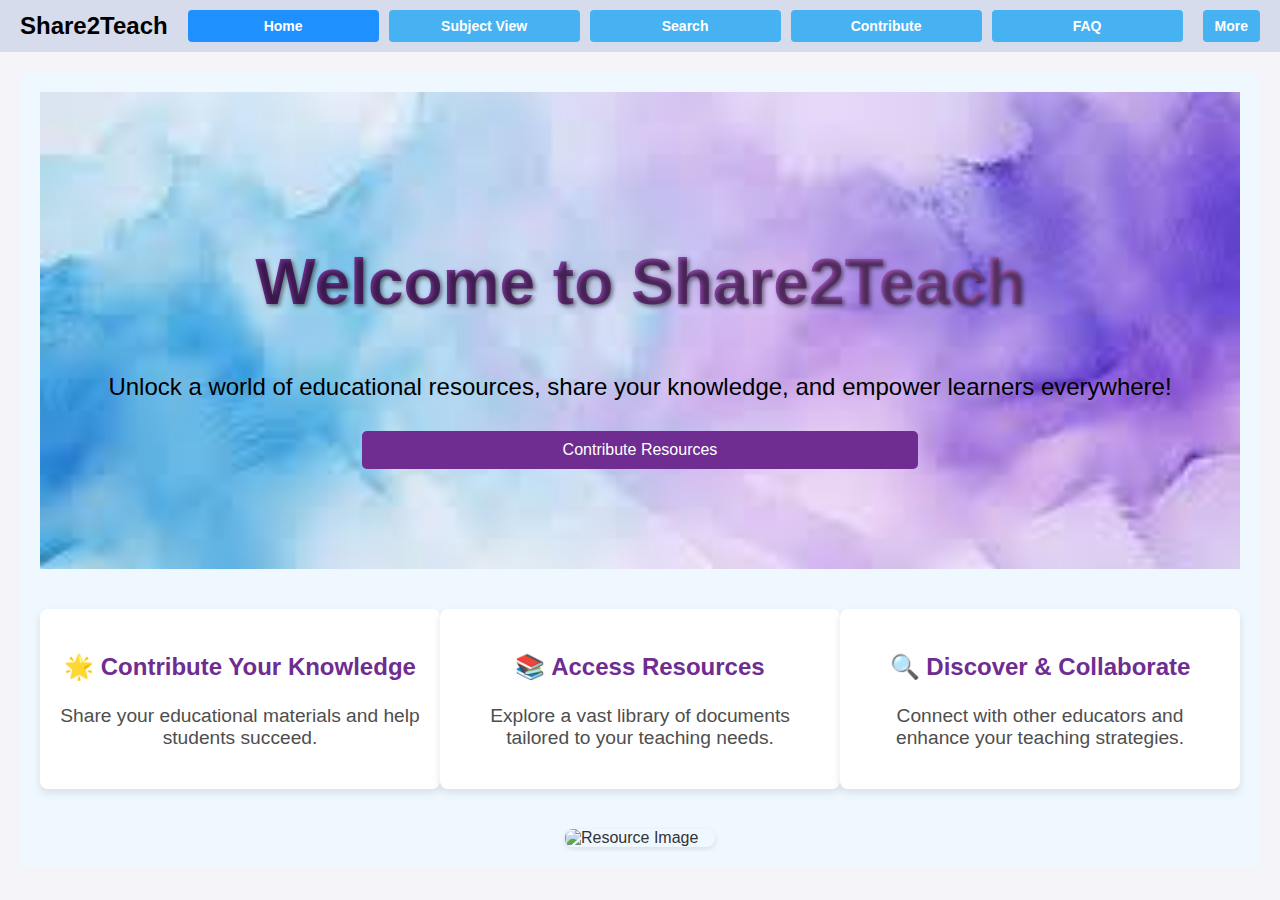
==== Share2Teach/wwwroot/index.html @ e39e8e83 "home page fixed again and testing for subject view" ====
<!DOCTYPE html>
<html lang="en">
<head>
    <meta charset="UTF-8">
    <meta name="viewport" content="width=device-width, initial-scale=1.0">
    <title>Share2Teach - Landing Page</title>
    <link rel="stylesheet" href="style.css">
    <script async src="https://www.googletagmanager.com/gtag/js?id=G-7BM1508TJZ"></script>
    <script>
        window.dataLayer = window.dataLayer || [];
        function gtag() { dataLayer.push(arguments); }
        gtag('js', new Date());
        gtag('config', 'G-7BM1508TJZ');
    </script>
</head>
<body>
    <header class="header">
        <div class="logo">
            <span class="left">Share2Teach</span>
        </div>
        <nav class="tabs">
            <button class="tab-button active" onclick="openTab(event, 'home')">Home</button>
            <button class="tab-button" onclick="openTab(event, 'subjectView')">Subject View</button>
            <button class="tab-button" onclick="openTab(event, 'search')">Search</button>
            <button class="tab-button" onclick="openTab(event, 'contribute')">Contribute</button>
            <button class="tab-button" onclick="openTab(event, 'faq')">FAQ</button>
    
            <!-- Slide out tab for More button -->
            <div class="more-tab">
                <button class="tab-button">More</button>
                <div class="slide-out-content">
                    <a href="#otherOER">Other useful OER's</a>
                    <a href="#selfDirectedLearning">Self-Directed Learning</a>
                    <a href="#login" onclick="openTab(event, 'login')">Login</a>
                    <a id="logout-btn" href="#" style="display: none;" onclick="performLogout()">Logout</a>
                    <a href="#aboutUs" onclick="openTab(event, 'aboutUs')">About Us</a>
            
                    <!-- Profile Icon under More tab -->
                    <div id="user-profile" style="display: none;">
                        <div id="profile-icon" class="profile-icon">
                            <span id="profile-name"></span>
                        </div>
                    </div>
                </div>
        </nav>

        <div id="user-profile" style="display: none;">
            <div id="profile-icon" class="profile-icon">
                <span id="profile-name"></span>
            </div>
        </div>
    </header>
    
    <div class="container">
        <!-- Home Tab -->
        <div id="home" class="tab-content active">
            <div class="hero-section">
                <h1>Welcome to Share2Teach</h1>
                <p>Unlock a world of educational resources, share your knowledge, and empower learners everywhere!</p>
                <button class="cta-button" onclick="openTab(event, 'contribute')">Contribute Resources</button>
            </div>
            <div class="features">
                <div class="feature-item">
                    <h3>🌟 Contribute Your Knowledge</h3>
                    <p>Share your educational materials and help students succeed.</p>
                </div>
                <div class="feature-item">
                    <h3>📚 Access Resources</h3>
                    <p>Explore a vast library of documents tailored to your teaching needs.</p>
                </div>
                <div class="feature-item">
                    <h3>🔍 Discover & Collaborate</h3>
                    <p>Connect with other educators and enhance your teaching strategies.</p>
                </div>
            </div>
            <div class="image-gallery">
                <img src="https://services.nwu.ac.za/sites/services.nwu.ac.za/files/files/designs-branding/NWU-Acronym-logo-acronym-RGB.png" alt="Resource Image" />
            </div>
        </div>

        <!-- Subject View Tab -->
        <div id="subjectView" class="tab-content">
            <h2>Subject View</h2>
            <p>Explore documents within specific subjects.</p>
            <div class="subjects">
                <div class="subject-block">Mathematics</div>
                <div class="subject-block">Science</div>
                <div class="subject-block">History</div>
                <div class="subject-block">Literature</div>
                <div class="subject-block">Geography</div>
                <div class="subject-block">Computer Science</div>
                <div class="subject-block">Art</div>
                <div class="subject-block">Physical Education</div>
                <div class="subject-block">Music</div>
            </div>
        </div>

        <!-- This div will display the fetched document -->
<div id="documentDisplay"></div>


        <!-- Search Tab -->
        <div id="search" class="tab-content">
            <h2>Search</h2>
            <p>Search for documents based on Title, Subject, Grade, or Tags.</p>
            <div id="search-container">
                <input type="text" id="search-input" placeholder="Search documents..." />
                <button id="search-button" onclick="performSearch()">Search</button>
            </div>
            <div id="results-container" class="results-container" style="margin-top: 20px;"></div>

            <div id="preview-modal" class="modal" style="display:none;">
                <div class="modal-content">
                    <span class="close" onclick="closePreviewModal()">&times;</span>
                    <iframe id="preview-iframe" style="width:100%; height:400px;"></iframe>
                </div>
            </div>
            
            <!-- Report Modal -->
            <div id="report-modal" class="modal">
                <div class="modal-content">
                    <span class="close" onclick="closeReportModal()">&times;</span>
                    <h2>Report Document</h2>
                    <input type="hidden" id="report-doc-id" value="" />
                    <label for="report-reason">Reason for Reporting:</label>
                    <select id="report-reason">
                        <option value="Inappropriate Content">Inappropriate Content</option>
                        <option value="Spam">Spam</option>
                        <option value="Copyright Violation">Copyright Violation</option>
                        <option value="Other">Other</option>
                    </select>
                    <div class="modal-buttons">
                        <button class="submit-button" onclick="submitReport()">Submit</button>
                        <button class="cancel-button" onclick="closeReportModal()">Cancel</button>
                    </div>
                </div>
            </div>

            <div class="button-container" id="button-container" style="display: none;">
                <button class="preview-button" onclick="previewDocument(selectedDocUrl)">Preview</button>
                <button class="download-button" onclick="downloadDocument(selectedDocUrl)">Download</button>
                <button class="report-button" onclick="openReportModal()">!</button>
            </div>

            <div id="search-error-message" class="error-message" style="display: none; color: red; margin-top: 10px;"></div>
        </div>

        <!-- Contribute Tab -->
        <div id="contribute" class="tab-content">
            <h2>Contribute</h2>
            <p>Share your documents and tag them for others.</p>
            <div class="contribute-message">
                <h3>🌟 Calling All Educators: Let's Shape the Future of Learning Together! 🌟</h3>
                <p>Are you passionate about empowering students and enhancing educational resources? At <strong>Share2Teach</strong>, we believe that <strong>every great educator has something valuable to share!</strong></p>
                <h4 class="centered">Join our mission to revolutionize education! ✨</h4>
                <p>If you're ready to make a real impact and help students thrive, we want YOU to contribute your knowledge and resources to our vibrant community.</p>
                <h4 class="centered">🔍 Why Contribute?</h4>
                <ul>
                    <li><strong>Inspire Others:</strong> Share your expertise and best practices.</li>
                    <li><strong>Collaborate:</strong> Connect with like-minded educators who share your passion.</li>
                    <li><strong>Make a Difference:</strong> Your contributions can transform learning experiences for countless students.</li>
                </ul>
                <p><strong>Ready to take the leap?</strong> Sign up today and be part of a movement that celebrates collaboration and innovation in education!</p>
                <p><strong>👉 <a href="signup.html">Sign Up Now</a></strong> and let's change the world of education together!</p>
                <p>If you're already a member of our platform, <a href="#login" class="login-link" onclick="showTab('login')">Log in here</a> to start contributing!</p>
            </div>
            <img src="https://services.nwu.ac.za/sites/services.nwu.ac.za/files/files/designs-branding/NWU-Acronym-logo-acronym-RGB.png" alt="Logo" class="footer-logo">

            <!-- Hidden Input Fields for Upload -->
            <div id="upload-form" style="display: none;">
                <input type="text" id="title-input" placeholder="Enter title" required />
                <input type="text" id="subject-input" placeholder="Enter subject" required />
                <input type="text" id="grade-input" placeholder="Grade (integer)" required />
                <textarea id="description-input" placeholder="Description"></textarea>
                <div class="button-container">
                    <button id="uploadBtn">Upload</button>
                    <button id="clearBtn">Clear</button>
                </div>
                
                <div id="message" class="message"></div>
            </div>
        </div>

        <!-- FAQ Tab -->
        <div id="faq" class="tab-content">
            <h2>Frequently Asked Questions</h2>
            <p>Find answers to common questions.</p>
            
            <!-- FAQ management buttons (invisible by default) -->
            <div id="faq-buttons" style="display: none;">
                <button id="add-faq">Add FAQ</button>
                <button id="update-faq">Update FAQ</button>
                <button id="delete-faq">Delete FAQ</button>
            </div>

           <!-- FAQ Modal -->
            <div id="faq-modal" class="modal" style="display: none;">
                <div class="modal-content">
                <div class="modal-header">
                    <h2 id="modal-title"></h2>
                    <span class="close" onclick="closeFaqModal()">&times;</span> <!-- Correct close function -->
                </div>
                <div class="modal-body">
                    <div id="faq-id-field">
                    <label for="faq-id">FAQ ID:</label>
                    <input type="text" id="faq-id" placeholder="Enter FAQ ID">
                    </div>
                    <div id="question-field">
                    <label for="question">Question:</label>
                    <textarea id="question" rows="3" placeholder="Enter the FAQ question"></textarea>
                    </div>
                    <div id="answer-field">
                    <label for="answer">Answer:</label>
                    <textarea id="answer" rows="5" placeholder="Enter the FAQ answer"></textarea>
                    </div>
                    <div id="faq-error-message" class="error-message" style="display: none;"></div>
                    <div class="faq-modal-buttons">
                    <button id="clear-btn" class="faq-clear-btn">Clear</button>
                    <button id="submit-btn" class="faq-submit-btn">Submit</button>
                    </div>
                </div>
                </div>
            </div>

            <!-- FAQ List Display -->
            <div class="faq-list" id="faq-list-container"></div>

            <!-- General Error Message -->
            <div id="faq-error-message" class="error-message" style="display: none; color: red; margin-top: 10px;"></div>

            <!-- Footer -->
            <div class="footer-logo-container">
                <div class="purple-line"></div>
                <img src="https://services.nwu.ac.za/sites/services.nwu.ac.za/files/files/designs-branding/NWU-Acronym-logo-acronym-RGB.png" alt="Logo" class="footer-logo">
                <div class="purple-line"></div>
            </div>
        </div>

        <!-- Login Tab -->
        <div id="login" class="tab-content">
            <h2>Login</h2>
            <div class="login-container">
                <form id="login-form" class="login-form" onsubmit="performLogin(event)">
                    <div class="form-group">
                        <label for="email">Email:</label>
                        <input type="email" id="email" class="login-input" required autocomplete="on">
                    </div>
                    <div class="form-group">
                        <label for="password">Password:</label>
                        <input type="password" id="password" class="login-input" required autocomplete="on">
                    </div>
                    <div class="button-group">
                        <button type="submit" class="login-btn">Login</button>
                        <button type="button" class="clear-btn" onclick="clearLoginForm()">Clear</button>
                    </div>
                </form>
                <div class="extra-links">
                    <div class="forgot-password">
                        <a href="#">Forgot Password?</a>
                    </div>
                    <div class="sign-up-text">
                        <p>Don't have an account? <a href="signup.html">Sign up here</a>.</p>
                    </div>
                </div>
                <!-- Error message container -->
                <div id="error-message" class="error-message" style="display: none; color: red; margin-top: 10px;"></div>
            </div>
            <!-- Success message container -->
            <div id="success-message" class="success-message"></div>
        </div>

        <!-- About Us Tab -->
        <div id="aboutUs" class="tab-content">
            <div class="about-us-container">
                <h2 class="about-us-heading">About Us</h2>
                <p class="about-us-text">
                    Welcome to <strong>Share2Teach</strong>, a vibrant open educational resource (OER) project designed to foster a global community of learners and educators. At the heart of our initiative is the belief that knowledge should be accessible, collaborative, and free. Share2Teach is a testament to the power of collective effort, co-created by the innovative minds of students under the guidance of their facilitators.
                </p>

                <h3 class="about-us-subheading">Our Founders</h3>
                <p class="about-us-text">
                    The project was founded by <strong>Dr. Chantelle Bosch</strong>, a dedicated lecturer and the sub-area leader for Blended Learning to Enhance Self-Directed Learning within the Research Unit Self-Directed Learning at the North-West University (NWU). Alongside her, <strong>Prof. Dorothy Laubscher</strong>, the chairholder of the UNESCO Chair on Multimodal Learning and OER, has been instrumental in shaping the vision and direction of Share2Teach.
                </p>

                <h3 class="about-us-subheading">Our Vision</h3>
                <p class="about-us-text">
                    Share2Teach stands as a beacon for educational innovation, inviting educators and learners worldwide to contribute, explore, and grow within this open, inclusive community. Join us in our journey to make learning a shared adventure, breaking down barriers and building bridges towards a more knowledgeable and connected world.
                </p>

                <h3 class="about-us-subheading">Contributing to Share2Teach</h3>
                <p class="about-us-text">
                    If you're a teacher or lecturer passionate about education and eager to make a difference, we invite you to join our collaborative community.<a href="#contribute" onclick="openTab(event, 'contribute')">Click here</a> to contribute a resource.
                </p>

                <!-- NWU Logo at the bottom -->
                <div class="about-us-logo">
                    <img src="https://services.nwu.ac.za/sites/services.nwu.ac.za/files/files/designs-branding/NWU-Acronym-logo-acronym-RGB.png" alt="NWU Logo" class="nwu-logo-img">
                </div>
            </div>

    <footer class="footer">
        <p>&copy; 2024 Share2Teach. All rights reserved.</p>
    </footer>

    <script src="script.js"></script>
</body>
</html>
---- Share2Teach/wwwroot/style.css ----
body {
  font-family: Arial, sans-serif;
  margin: 0;
  padding: 0;
}

.header {
  background-color: #d7dcec;
  padding: 10px 20px;
  display: flex;
  justify-content: space-between;
  align-items: center;
  flex-direction: row;
}

/* Style for the logo */
.header .logo {
  color: #000000;
  font-size: 24px;
  font-weight: bold;
  flex: 0 0 auto;
  margin-right: 20px;
}

/* Tabs container */
.tabs {
  display: flex;
  justify-content: center;
  gap: 10px;
  flex: 1;
}

/* Style for all tab buttons including More */
.tab-button {
  padding: 8px 12px;
  font-size: 14px;
  border-radius: 4px;
  background-color: #46b2f1;
  border: none;
  cursor: pointer;
  transition: background-color 0.3s;
  flex: 1;
  text-align: center;
  color: white;
  font-weight: bold;
}

.tab-button:hover {
  background-color: #87cefa;
}

.tab-button.active {
  background-color: #1e90ff;
}

/* More tab styles */
.more-tab {
  position: relative;
  flex: 0 0 auto;
  margin-left: 10px;
}

.more-tab .tab-button {
  flex: 0 0 auto;
  width: auto;
}

.slide-out-content {
  display: none;
  position: absolute;
  right: 0;
  top: 100%;
  background-color: #f9f9f9;
  box-shadow: 0px 8px 16px rgba(0,0,0,0.2);
  z-index: 1;
  transition: transform 0.3s ease-in-out;
  transform: translateX(100%);
}

.more-tab:hover .slide-out-content {
  display: block;
  transform: translateX(0);
}

.slide-out-content a {
  color: black;
  padding: 10px 20px;
  text-decoration: none;
  display: block;
  white-space: nowrap;
}

.slide-out-content a:hover {
  background-color: #ddd;
}

/* Container and tab content styles remain the same */
.container {
  padding: 20px;
}

.tab-content {
  display: none;
}

.tab-content.active {
  display: block;
}


.error-message {
  background-color: #f8d7da; /* Light red background */
  color: #721c24; /* Dark red text */
  border: 1px solid #f5c6cb; /* Light red border */
  padding: 15px; /* Add some padding */
  border-radius: 5px; /* Round the corners */
  margin: 10px auto; /* Center it horizontally */
  text-align: center; /* Center the text */
  max-width: 500px; /* Limit the width */
  display: none; /* Hide it by default */
  font-family: Arial, sans-serif; /* Use a clean font */
}

/* Style for login form */
.login-form {
  margin-top: 20px;
  max-width: 400px;
  margin: auto;
  padding: 20px;
  border: 1px solid #ccc;
  border-radius: 5px;
  background-color: #ffffff; /* White background for the form */
  box-shadow: 0 4px 12px rgba(0, 0, 0, 0.1); /* Slight shadow for depth */
}

.form-group {
  margin-bottom: 15px;
}

.form-group label {
  display: block;
  margin-bottom: 5px;
  font-weight: bold;
}

.form-group input {
  width: 100%;
  padding: 8px;
  box-sizing: border-box;
  border-radius: 3px;
  border: 1px solid #ccc;
  transition: border-color 0.3s; /* Smooth transition for border */
}

.form-group input:focus {
  border-color: #4CAF50; /* Change border color on focus */
}

/* General styling for the button group */
.button-group {
  display: flex;
  justify-content: space-between;
  margin-top: 15px;
}

.login-btn, .clear-btn {
  width: 48%; /* Set to a percentage to adjust according to the container */
  padding: 12px; /* Increase padding for a more substantial look */
  border: none;
  border-radius: 10px;
  font-size: 16px;
  cursor: pointer;
}

.login-btn {
  background-color: #4CAF50;
  color: white;
}

.clear-btn {
  background-color: #f44336;
  color: white;
}

.login-btn:hover, .clear-btn:hover {
  opacity: 0.9;
}

/* Styling for error and success messages */
#login-error-message {
  color: red;
  margin-top: 10px;
  display: none; /* Initially hidden */
}

#success-message {
  background-color: #4CAF50; /* Green for success */
  color: white;
  padding: 10px;
  margin-top: 10px;
  display: none; /* Initially hidden */
}

.extra-links {
  text-align: center;
  margin-top: 20px;
}

.forgot-password a, .sign-up-text a {
  color: #007BFF;
  text-decoration: none;
}

.forgot-password a:hover, .sign-up-text a:hover {
  text-decoration: underline;
}

#success-message, #error-message {
  position: fixed;
  bottom: -100px; /* Initially hidden */
  left: 50%;
  transform: translateX(-50%);
  padding: 10px 20px;
  border-radius: 5px;
  box-shadow: 0 2px 5px rgba(0,0,0,0.2);
  opacity: 0; /* Initially transparent */
  transition: bottom 0.3s ease, opacity 0.3s ease; /* Smooth slide-up and fade-in effect */
  z-index: 1000; /* Make sure it stays on top */
}

#success-message {
  background-color: #4caf50; /* Green for success */
  color: white;
}

#error-message {
  background-color: #f44336; /* Red for error */
  color: white;
}



.subjects {
  display: flex;
  flex-wrap: wrap;
  justify-content: center; /* Center the subject blocks */
  margin-top: 20px;
}

.subject-block {
  background-color: #e7e7e7; /* Background color for subjects */
  border: 1px solid #ccc;
  border-radius: 5px;
  padding: 20px;
  margin: 10px;
  width: 150px; /* Adjust width as needed */
  text-align: center;
  transition: background-color 0.3s;
}

.subject-block:hover {
  background-color: #d3d3d3; /* Change background on hover */
  cursor: pointer; /* Pointer cursor on hover */
}

#search-container {
  display: flex;
  justify-content: center;
  align-items: stretch;
  width: 100%;
  max-width: 800px;
  margin: 20px auto;
}

.search-container input {
  padding: 10px;
  border: 2px solid #ffcc00; /* Gold border for the search input */
  border-radius: 5px 0 0 5px;
  flex-grow: 1;
  min-width: 0; /* Allows input to shrink below its default size */
}

#search-button {
  padding: 10px 15px;
  background-color: #007bff; /* Button color */
  color: white;
  border: none;
  border-radius: 0 5px 5px 0;
  cursor: pointer;
  flex-grow: 0;
  flex-basis: 200px; /* Gives the button a fixed width */
}

#search-button:hover {
  background-color: #0056b3; /* Slightly darker blue on hover for better contrast */
}

/* Additional styles for the title and description */
.search-title {
  color: #343a40;
  font-size: 24px;
  text-align: center;
  margin-bottom: 10px;
}

.search-description {
  color: #6c757d;
  text-align: center;
  margin-bottom: 20px;
}

.results-container {
  width: 100%;
  max-width: 800px;
  margin: 20px auto;
}

.button-container {
  display: flex; /* Use flexbox for alignment */
  justify-content: center; /* Center the buttons */
  gap: 10px; /* Space between buttons */
  margin-top: 10px; /* Space above the buttons */
}

.preview-button, .download-button {
  padding: 10px 20px; /* Ensure the same height and some horizontal padding */
  border: none;
  border-radius: 5px;
  cursor: pointer;
  text-align: center;
  color: white; /* Text color */
  flex: 1; /* Make buttons take equal space */
  min-width: 100px; /* Minimum width for buttons to prevent them from being too small */
}

.preview-button {
  background-color: #007BFF; /* Blue color */
}

.download-button {
  background-color: #28A745; /* Green color */
  text-decoration: none; /* Remove underline */
}

.report-button {
  padding: 10px; /* Ensure consistent padding */
  width: 40px; /* Smaller width */
  height: 40px; /* Same height as other buttons */
  border: none;
  border-radius: 5px;
  cursor: pointer;
  background-color: red; /* Red color for report */
  color: white; /* Text color */
  font-weight: bold; /* Make the exclamation mark stand out */
  font-size: 20px; /* Size of the exclamation mark */
}

.report-button:hover {
  background-color: darkred; /* Darker shade on hover */
}

/* Modal Background */
.modal {
  display: none; /* Hidden by default */
  position: fixed; /* Stay in place */
  z-index: 1000; /* Sit on top */
  left: 0;
  top: 0;
  width: 100%; /* Full width */
  height: 100%; /* Full height */
  overflow: auto; /* Enable scroll if needed */
  background-color: rgba(0, 0, 0, 0.5); /* Black w/ opacity */
}

/* Modal Content */
.modal-content {
  background-color: #fefefe; /* White background */
  margin: 15% auto; /* 15% from the top and centered */
  padding: 20px; /* Some padding */
  border: 1px solid #888; /* Grey border */
  width: 80%; /* Could be more or less, depending on screen size */
  max-width: 500px; /* Max width for larger screens */
  border-radius: 8px; /* Rounded corners */
  box-shadow: 0 4px 8px rgba(0, 0, 0, 0.2); /* Add some shadow */
}

/* Close button */
.close {
  color: #aaa; /* Grey */
  float: right; /* Right align */
  font-size: 28px; /* Big */
  font-weight: bold; /* Bold */
}

.close:hover,
.close:focus {
  color: black; /* Change color on hover */
  text-decoration: none; /* No underline */
  cursor: pointer; /* Pointer cursor */
}

/* Label styling */
label {
  display: block; /* Block display for better spacing */
  margin-bottom: 10px; /* Space below the label */
}

/* Select styling */
select {
  width: 100%; /* Full width for select */
  padding: 10px; /* Padding for better look */
  margin-bottom: 20px; /* Space below the select */
  border: 1px solid #ccc; /* Border */
  border-radius: 4px; /* Rounded corners */
}

/* Button container */
.modal-buttons {
  display: flex; /* Flexbox for even spacing */
  justify-content: space-between; /* Space buttons evenly */
}

/* Button styling */
button {
  padding: 10px 20px; /* Padding */
  font-size: 16px; /* Font size */
  border: none; /* No border */
  border-radius: 4px; /* Rounded corners */
  cursor: pointer; /* Pointer cursor */
  width: 48%; /* Make buttons the same width */
}

/* Submit button */
.submit-button {
  background-color: red; /* Red background */
  color: white; /* White text */
}

.submit-button:hover {
  background-color: darkred; /* Darker red on hover */
}

/* Cancel button */
.cancel-button {
  background-color: blue; /* Blue background */
  color: white; /* White text */
}

.cancel-button:hover {
  background-color: darkblue; /* Darker blue on hover */
}




/* Unique styles for each tab */
#home {
  background-color: #f0f8ff; /* Alice Blue for Home */
  border-radius: 8px; /* Rounded corners */
  padding: 20px;
}

#subjectView {
  background-color: #e6ffe6; /* Light Green for Subject View */
  border-radius: 8px; /* Rounded corners */
  padding: 20px;
}

/* Search Section Styling */
#search {
  background-color: #fff8e1; /* Light yellow background for the search section */
  border-radius: 8px; 
  padding: 20px;
}

.search-container {
    display: flex;
    justify-content: center;
    margin-bottom: 20px;
}

#search-input {
    padding: 10px;
    border: 2px solid #ffcc00; /* Gold border for the search input */
    border-radius: 5px;
    width: 300px;
    margin-right: 10px;
}

button {
    background-color: #007bff; /* Deep blue button */
    color: white;
    border: none;
    border-radius: 5px;
    padding: 10px 20px;
    cursor: pointer;
    transition: background-color 0.3s ease;
}

button:hover {
    background-color: #2d4373; /* Darker blue on hover */
}

/* Search Results Container */
.results-container {
    display: flex;
    flex-direction: column;
    align-items: center;
}

/* Individual Document Styling */
.doc-item {
    border: 1px solid #ccc;
    border-radius: 8px;
    padding: 15px;
    margin: 10px 0;
    background-color: #f9f9f9;
    width: 100%;
    max-width: 600px;
    box-shadow: 0 4px 6px rgba(0, 0, 0, 0.1); /* Subtle shadow */
    transition: transform 0.2s ease, background-color 0.2s ease;
}

/* Hover Effect for Document Item */
.doc-item:hover {
    transform: translateY(-5px);
    background-color: #e1f5fe; /* Light blue on hover */
}

/* Document Title */
.doc-item h4 {
    color: #ff6f00; /* Bright orange title */
    margin: 0 0 10px 0;
    font-size: 18px;
}

/* Document Details */
.doc-item p {
    margin: 5px 0;
    color: #333;
}

.doc-item p strong {
    color: #3b5998; /* Deep blue for labels */
    font-weight: bold;
}

/* Additional styling for the title */
.doc-item p:first-of-type {
    font-size: 18px;
    color: #10100f; /* Bright orange for title text */
}

/* Tag Styling */
.doc-item .tags {
    margin-top: 10px;
    padding: 5px;
    background-color: #ffcc80; /* Soft orange background for tags */
    border-radius: 4px;
    font-size: 14px;
}

.tags span {
    background-color: #ffee58; /* Yellow for individual tags */
    padding: 3px 8px;
    margin: 2px;
    border-radius: 3px;
    display: inline-block;
}

/* Dates Styling */
.doc-item .dates {
    font-size: 12px;
    color: #666;
    margin-top: 10px;
}

/* Error message styling */
#error-message {
  background-color: #f8d7da;
  color: #721c24;
  padding: 10px;
  border-radius: 5px;
  margin-top: 10px;
  display: none; /* Hidden by default */
  text-align: center;
}


#contribute {
  background-color: #ffe6f0; /* Light Pink for Contribute */
  border-radius: 8px; /* Rounded corners */
  padding: 20px;
}

.contribute-message {
  background-color: #f9f9f9; /* Light background */
  border: 2px solid #6c63ff; /* Border color */
  border-radius: 10px; /* Rounded corners */
  padding: 20px;
  
  /* Spacing inside the box */
  margin: 20px 0; /* Spacing outside the box */
  box-shadow: 0 4px 10px rgba(0, 0, 0, 0.1); /* Subtle shadow */
}

.contribute-message h3 {
  color: #6c63ff; /* Heading color */
  font-size: 24px; /* Font size for the heading */
  text-align: center; /* Centered text */
}

.contribute-message h4 {
  color: #333; /* Subheading color */
  font-size: 20px; /* Font size for subheadings */
  margin-top: 15px; /* Margin on top of the subheadings */
}

.contribute-message ul {
  margin-left: 20px; /* Indent the list */
}

.contribute-message p {
  line-height: 1.6; /* Spacing between lines */
}

.contribute-message a {
  color: #ff4837; /* Link color */
  text-decoration: underline; /* No underline */
}

.contribute-message a:hover {
  text-decoration: underline; /* Underline on hover */
}

/* Center the upload button */
#upload-btn, #clear-btn {
  display: flex;
  align-items: center;
  justify-content: center;
  margin: 20px auto; /* Center horizontally */
  padding: 10px 20px;
  background-color: #0a56d0; /* You can adjust the button color */
  color: white;
  font-size: 16px;
  border: none;
  border-radius: 5px;
  cursor: pointer;
  transition: background-color 0.3s ease;
}

#upload-btn i {
  margin-right: 8px; /* Add some space between the icon and text */
}

#upload-btn:hover {
  background-color: #45a049;
}

/* Style the file input */
#file-upload {
  margin-top: 10px;
}



a.login-link {
  color: rgb(17, 206, 17);
  text-decoration: underline;
  font-weight: bold;
}

.centered {
  text-align: center; /* Centers the text */
  margin: 15px 0; /* Add some vertical spacing */
}

/* FAQ Section */
#faq {
  background-color: #f0f4f8; /* Soft light blue background for contrast */
  border-radius: 8px; /* Rounded corners */
  padding: 20px; /* Inner spacing */
  box-shadow: 0 2px 10px rgba(0, 0, 0, 0.1); /* Subtle shadow for depth */
  margin-top: 20px; /* Space above FAQ section */
}

/* Heading Style */
h2 {
  color: #34495e; /* Darker blue for the heading */
  font-size: 2.5em; /* Increase font size */
  text-align: center; /* Center the heading */
  margin-bottom: 10px; /* Space below heading */
}

/* Paragraph Style */
p {
  color: #7f8c8d; /* Gray color for paragraph text */
  font-size: 1.2em; /* Increase font size for readability */
  text-align: center; /* Center the paragraph */
  margin-bottom: 20px; /* Space below paragraph */
}

/* FAQ List Style */
.faq-list {
  max-width: 800px; /* Limit width of the FAQ list */
  margin: 0 auto; /* Center the FAQ list */
}

/* FAQ Item Style */
.faq-item {
  background-color: #f9f9f9; /* Light gray background for FAQ items */
  border: 1px solid #ccc; /* Light gray border */
  border-radius: 5px; /* Rounded corners for FAQ items */
  padding: 15px; /* Inner spacing for FAQ items */
  margin: 10px 0; /* Space between FAQ items */
  transition: box-shadow 0.3s, transform 0.3s, border 0.3s; /* Smooth transition for hover effects */
  min-height: 150px; /* Ensure uniform height for all boxes */
  display: flex; /* Flexbox for alignment */
  flex-direction: column; /* Stack content vertically */
  justify-content: center; /* Center content vertically */
  text-align: center; /* Center text within the item */
}

.faq-item h4 {
   color: #f6df18;
}
/* FAQ Item Heading Style */
.faq-item h3 {
  color: #6a0dad; /* Purple color for FAQ item headings */
  font-size: 1.5em; /* Font size for FAQ headings */
  margin-bottom: 10px; /* Space below FAQ heading */
  font-weight: bold; /* Make the heading bold */
}

/* FAQ Item Answer Style */
.faq-item p {
  color: #333; /* Dark gray color for answer text */
  font-size: 1.1em; /* Slightly larger font size for answers */
  font-weight: bold; /* Make the answer text bold */
}

/* FAQ Item Date Style */
.faq-item small {
  color: #e67e22; /* Bright orange color for date text */
  font-size: 1em; /* Maintain a readable size for date */
  font-weight: bold; /* Make the date text bold */
  margin-top: 10px; /* Space above the date */
}

/* Hover effect for FAQ Items */
.faq-item:hover {
  box-shadow: 0 4px 15px rgba(0, 0, 0, 0.2); /* Shadow on hover */
  transform: translateY(-5px); /* Raise the box on hover */
  border: 2px solid #0a56d0; /* Colorful purple border on hover */
}

/* Style for Questions and Answers */
.faq-item .question {
  color: #27ae60; /* Bright green for the question */
  font-weight: bold; /* Bold for emphasis */
  text-align: center; /* Center the question text */
}

/* Prefix Styles */
.prefix {
  font-weight: bold; /* Make the prefix bold */
  font-size: 1.2em; /* Slightly larger for visibility */
}

/* Answer Style */
.faq-item .answer { 
  color: #8e44ad; /* Bright purple color for the answer */
  font-weight: bold; /* Make the answer bold */
  text-align: center; /* Center the answer text */
}

/* FAQ Item Text Style */
.faq-item p {
  color: #333; /* Dark gray color for answer text */
  font-size: 1.1em; /* Slightly larger font size for answers */
  text-align: center; /* Center the text */
}


/* Logo Style */
.footer-logo {
  display: block; /* Ensure the logo is centered */
  margin: 20px auto; /* Center the logo */
  width: 20%; /* Adjust logo size as needed */
}

/* Purple Lines Above and Below Logo */
.footer-logo-container {
  text-align: center; /* Center the container */
  margin: 20px 0; /* Margin above and below the lines */
}

.purple-line {
  height: 4px; /* Line thickness */
  background-color: #6a0dad; /* Purple color */
  margin: 10px auto; /* Margin for spacing */
  width: 80%; /* Width of the lines */
}

#faq-buttons {
  display: flex;
  justify-content: center; /* Center the buttons */
  margin-top: 20px;
  gap: 8px;
}

.faq-button {
  margin: 0 15px; /* Equal spacing between buttons */
  padding: 10px 20px; /* Same size for all buttons */
  border: none;
  border-radius: 5px;
  color: white;
  cursor: pointer;
  font-size: 16px;
}

/* Specific colors for each button */
#add-faq {
  background-color: #4CAF50; /* Green for Add FAQ */
}

#add-faq:hover {
  background-color: #218838;
}

#delete-faq {
  background-color: #f44336; /* Red for Delete FAQ */
}

#delete-faq:hover {
  background-color: brown;
}

#update-faq {
  background-color: #2196F3; /* Blue for Update FAQ */
}

#update-faq:hover{
  background-color: #0a56d0;
}

/* Hover effect */
.faq-button:hover {
  opacity: 0.9;
}

/* General Modal Styles */
.modal {
  position: fixed;
  z-index: 1;
  left: 0;
  top: 0;
  width: 100%;
  height: 100%;
  background-color: rgba(0, 0, 0, 0.5);
  display: flex;
  justify-content: center;
  align-items: center;
}

/* Modal Content Container */
.modal-content {
  background-color: #fff;
  padding: 20px;
  border-radius: 8px;
  width: 450px; /* Increased width for better text alignment */
  box-shadow: 0 2px 10px rgba(0, 0, 0, 0.1);
}

/* Modal Header Styles */
.modal-header {
  display: flex;
  justify-content: space-between;
  align-items: center;
  margin-bottom: 20px; /* Add space between header and body */
}

/* Back Button Styles */
.back-btn {
  background-color: #f0f0f0;
  border: 1px solid #ccc;
  border-radius: 5px;
  color: #2196F3;
  cursor: pointer;
  font-size: 14px;
  font-weight: bold;
  padding: 8px 12px;
  transition: background-color 0.3s;
}

/* Question and Answer Heading Styles */
.modal-body label {
  display: block;
  font-size: 16px; /* Increased font size for better readability */
  font-weight: bold;
  margin-bottom: 8px;
  color: #333;
}

#question-field,
#answer-field {
  margin-bottom: 15px; /* Add space between question and answer fields */
}

#faq-id-field {
  margin-bottom: 15px; /* Ensure proper spacing for the ID field as well */
}

/* Textarea Styles */
textarea, 
input[type="text"] {
  width: 100%;
  margin-bottom: 10px;
  padding: 10px; /* Increased padding for a better typing experience */
  border-radius: 4px;
  border: 1px solid #ccc;
  font-size: 14px;
  resize: vertical;
  box-sizing: border-box; /* Ensures padding does not overflow */
}

/* FAQ Modal Buttons Container */
.faq-modal-buttons {
  display: flex;
  justify-content: space-between;
  margin-top: 20px; /* Add space above the buttons */
}

/* Clear Button Styles */
.faq-clear-btn {
  padding: 10px 15px;
  border: none;
  border-radius: 5px;
  background-color: #f44336;
  color: white;
  cursor: pointer;
  transition: opacity 0.3s;
}

/* Submit Button Styles */
.faq-submit-btn {
  padding: 10px 15px;
  border: none;
  border-radius: 5px;
  background-color: #4CAF50;
  color: white;
  cursor: pointer;
  transition: opacity 0.3s;
}

/* Hover Effect for Buttons */
.faq-clear-btn:hover,
.faq-submit-btn:hover {
  opacity: 0.9;
}

/* Enhanced Modal Title */
#modal-title {
  font-size: 22px; /* Increased font size for better visibility */
  font-weight: bold;
  color: #333;
}
/* Responsive Adjustments */
@media (max-width: 500px) {
  .modal-content {
      width: 90%;                 /* Full width on small screens */
  }

  textarea {
      font-size: 12px;           /* Smaller font size for textareas */
  }
}

/* Profile Icon Styling */
.profile-icon {
  display: flex;
  align-items: center;
  justify-content: center;
  background-color: #4a90e2;
  color: white;
  padding: 10px;
  border-radius: 50%;
  width: 40px;
  height: 40px;
  margin-top: 10px;
  font-size: 14px;
}


#profile-name {
  display: inline-block;
  max-width: 40px;
  text-align: center;
  overflow: hidden;
  text-overflow: ellipsis;
  white-space: nowrap;
}


body {
  font-family: Arial, sans-serif;
  background-color: #f4f4f9; /* Light background for contrast */
  color: #333; /* Dark text for readability */
}

.hero-section {
  background-image: url("homepageback.jpeg"); 
  background-size: cover;
  background-position: center;
  padding: 100px 20px;
  text-align: center;
  color: #ffffff;
  position: relative;
}

@keyframes slideIn {
  0% {
    opacity: 0; /* Start invisible */
    transform: translateY(20px); /* Start lower */
  }
  100% {
    opacity: 1; /* Fully visible */
    transform: translateY(0); /* Move to original position */
  }
}

.hero-section h1 {
  font-size: 4rem;
  margin-bottom: 20px;
  text-shadow: 2px 2px 4px rgba(0, 0, 0, 0.5);
  background: linear-gradient(90deg, #6f2c91, #a75ebc); /* Gradient from dark purple to light purple */
  -webkit-background-clip: text; /* Clips background to the text */
  -webkit-text-fill-color: transparent; /* Makes the text transparent so the background shows through */
  display: inline-block; /* Ensures the gradient fits tightly around the text */
  padding: 10px; /* Optional: adds some space around the text */
  
  animation: slideIn 0.8s ease-out; /* Apply the animation */
  animation-fill-mode: forwards; /* Keep the final state of the animation */
}


.hero-section p {
  font-size: 1.5rem;
  margin-bottom: 30px;
  color: black;
}

.cta-button {
  background-color: #6f2c91; /* Dark purple */
  color: #ffffff;
  padding: 15px 30px;
  border: none;
  border-radius: 5px;
  font-size: 1.2rem;
  cursor: pointer;
  transition: background-color 0.3s;
}

.cta-button:hover {
  background-color: #5a1d73; /* Darker purple on hover */
}

.features {
  display: flex;
  justify-content: space-around;
  margin: 40px 0;
}

.feature-item {
  background-color: #ffffff; /* White background for contrast */
  border-radius: 8px;
  padding: 20px;
  box-shadow: 0 4px 8px rgba(0, 0, 0, 0.1);
  width: 30%;
  text-align: center;
  transition: transform 0.3s ease, opacity 0.3s ease;
  opacity: 0; /* Initially hidden */
  transform: translateY(20px); /* Move down initially */
}
.feature-item.visible {
  opacity: 1; /* Show item */
  transform: translateY(0); /* Move to original position */
}

.feature-item:hover {
  transform: scale(1.05); /* Scale up on hover */
}

.feature-item h3 {
  font-size: 1.5rem;
  color: #6f2c91; /* Dark purple */
}

.feature-item p {
  color: #4e4e4e; /* Dark gray for text */
}

.image-gallery {
  display: flex;
  justify-content: center;
  margin-top: 30px;
}

.image-gallery img {
  width: 150px; /* Size your images */
  margin: 0 10px;
  border-radius: 8px;
  box-shadow: 0 2px 5px rgba(0, 0, 0, 0.1);
}

/* About Us Page Styling */
.about-us-container {
  background: linear-gradient(to bottom right, #e6f7ff, #ccf2d7); /* Light blue to light green gradient */
  padding: 40px;
  border-radius: 15px;
  box-shadow: 0px 4px 10px rgba(0, 0, 0, 0.1);
  max-width: 900px;
  margin: 0 auto;
  font-family: 'Arial', sans-serif;
  transition: all 0.3s ease-in-out;
}

.about-us-heading {
  font-size: 36px;
  color: #007bff;
  text-align: center;
  margin-bottom: 20px;
}

.about-us-text {
  font-size: 18px;
  color: #333;
  line-height: 1.6;
  margin-bottom: 20px;
}

.about-us-subheading {
  font-size: 28px;
  color: #28a745;
  margin-top: 30px;
  margin-bottom: 10px;
  text-align: center; /* Center the subheadings */
}

.about-us-logo {
  text-align: center;
  margin-top: 40px;
}

.nwu-logo-img {
  width: 200px;
  height: auto;
}

.about-us-text strong {
  color: #ff5722;
}

.about-us-container p {
  margin: 0 0 15px;
}

.cta-button {
  background-color: #6f2c91;
  color: white;
  padding: 10px 20px;
  border: none;
  border-radius: 5px;
  cursor: pointer;
  text-align: center;
  text-decoration: none;
  display: inline-block;
  font-size: 16px;
}

.cta-button:hover {
  background-color: #218838;
}
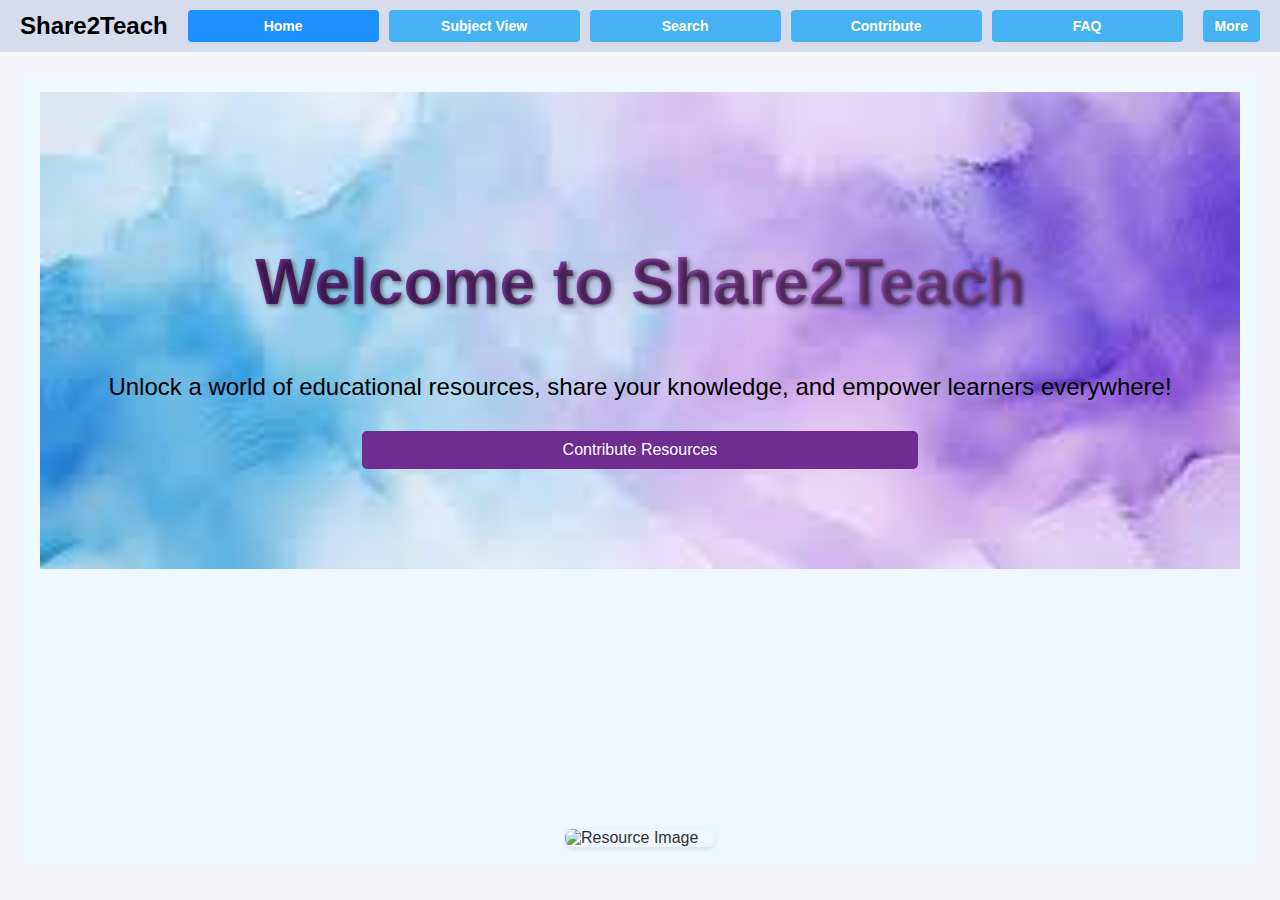
==== commit 4c571be2: "forgot password" ====
--- a/Share2Teach/wwwroot/index.html
+++ b/Share2Teach/wwwroot/index.html
@@ -95,10 +95,6 @@
             </div>
         </div>
 
-        <!-- This div will display the fetched document -->
-<div id="documentDisplay"></div>
-
-
         <!-- Search Tab -->
         <div id="search" class="tab-content">
             <h2>Search</h2>
@@ -269,6 +265,52 @@
             <div id="success-message" class="success-message"></div>
         </div>
 
+        <!-- Forgot Password Form -->
+        <div id="forgot-password" class="tab-content" style="display: none;">
+            <h2>Forgot Password</h2>
+            <div class="login-container">
+                <form id="forgot-password-form" class="login-form" onsubmit="submitForgotPassword(event)">
+                    <div class="form-group">
+                        <label for="forgot-email">Email:</label>
+                        <input type="email" id="forgot-email" class="login-input" required autocomplete="on">
+                    </div>
+                    <div class="button-group">
+                        <button type="submit" class="login-btn">Submit</button>
+                        <button type="button" class="clear-btn" onclick="clearForgotPasswordForm()">Clear</button>
+                    </div>
+                </form>
+                <div id="forgot-error-message" class="error-message" style="display: none; color: red;"></div>
+                <div id="forgot-success-message" class="success-message"></div>
+            </div>
+        </div>
+
+        <!-- Reset Password Form -->
+        <div id="reset-password" class="tab-content" style="display: none;">
+            <h2>Reset Password</h2>
+            <div class="login-container">
+                <form id="reset-password-form" class="login-form" onsubmit="submitResetPassword(event)">
+                    <div class="form-group">
+                        <label for="reset-token">Token:</label>
+                        <input type="text" id="reset-token" class="login-input" required autocomplete="on">
+                    </div>
+                    <div class="form-group">
+                        <label for="new-password">New Password:</label>
+                        <input type="password" id="new-password" class="login-input" required autocomplete="on">
+                    </div>
+                    <div class="form-group">
+                        <label for="confirm-password">Confirm New Password:</label>
+                        <input type="password" id="confirm-password" class="login-input" required autocomplete="on">
+                    </div>
+                    <div class="button-group">
+                        <button type="submit" class="login-btn">Reset Password</button>
+                        <button type="button" class="clear-btn" onclick="clearResetPasswordForm()">Clear</button>
+                    </div>
+                </form>
+                <div id="reset-error-message" class="error-message" style="display: none; color: red;"></div>
+                <div id="reset-success-message" class="success-message"></div>
+            </div>
+        </div>
+
         <!-- About Us Tab -->
         <div id="aboutUs" class="tab-content">
             <div class="about-us-container">
--- a/Share2Teach/wwwroot/style.css
+++ b/Share2Teach/wwwroot/style.css
@@ -132,6 +132,61 @@
   background-color: #ffffff; /* White background for the form */
   box-shadow: 0 4px 12px rgba(0, 0, 0, 0.1); /* Slight shadow for depth */
 }
+
+/* Style for the forgot password form */
+.forgot-password-form,
+.reset-password-form {
+    margin-top: 20px;
+    max-width: 400px;
+    margin: auto;
+    padding: 20px;
+    border: 1px solid #ccc;
+    border-radius: 5px;
+    background-color: #ffffff; /* White background for the form */
+    box-shadow: 0 4px 12px rgba(0, 0, 0, 0.1); /* Slight shadow for depth */
+}
+
+/* Input styles for both forms */
+.forgot-password-form input,
+.reset-password-form input {
+    width: 100%; /* Full width input fields */
+    padding: 10px; /* Padding for input fields */
+    margin: 10px 0; /* Margin for spacing */
+    border: 1px solid #ccc; /* Light border */
+    border-radius: 4px; /* Slightly rounded corners */
+}
+
+/* Button styles for both forms */
+.forgot-password-form button,
+.reset-password-form button {
+    width: 100%; /* Full width button */
+    padding: 10px; /* Padding for buttons */
+    background-color: #4CAF50; /* Green background */
+    color: white; /* White text */
+    border: none; /* Remove border */
+    border-radius: 4px; /* Rounded corners */
+    cursor: pointer; /* Pointer cursor on hover */
+    transition: background-color 0.3s; /* Transition for hover effect */
+}
+
+/* Button hover effect */
+.forgot-password-form button:hover,
+.reset-password-form button:hover {
+    background-color: #45a049; /* Darker green on hover */
+}
+
+/* Error message style */
+.error-message {
+    color: red; /* Red for errors */
+    margin-top: 10px; /* Spacing above error message */
+}
+
+/* Success message style */
+.success-message {
+    color: green; /* Green for success messages */
+    margin-top: 10px; /* Spacing above success message */
+}
+
 
 .form-group {
   margin-bottom: 15px;
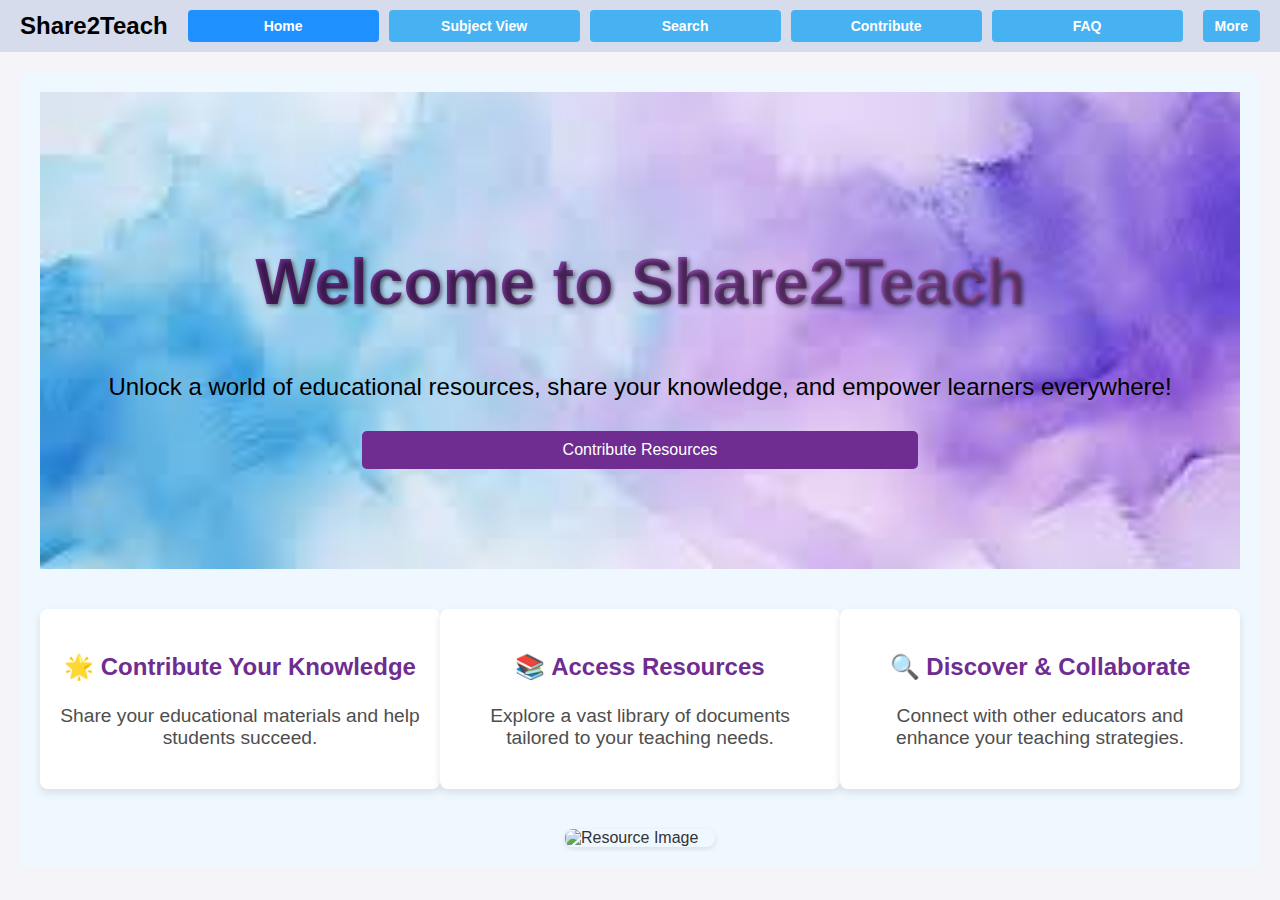
==== commit 30cf62a2: "Merge branch 'main' of https://github.com/Cajee7/Share2Teach---Innovation-Station" ====
--- a/Share2Teach/wwwroot/index.html
+++ b/Share2Teach/wwwroot/index.html
@@ -95,6 +95,10 @@
             </div>
         </div>
 
+        <!-- This div will display the fetched document -->
+<div id="documentDisplay"></div>
+
+
         <!-- Search Tab -->
         <div id="search" class="tab-content">
             <h2>Search</h2>
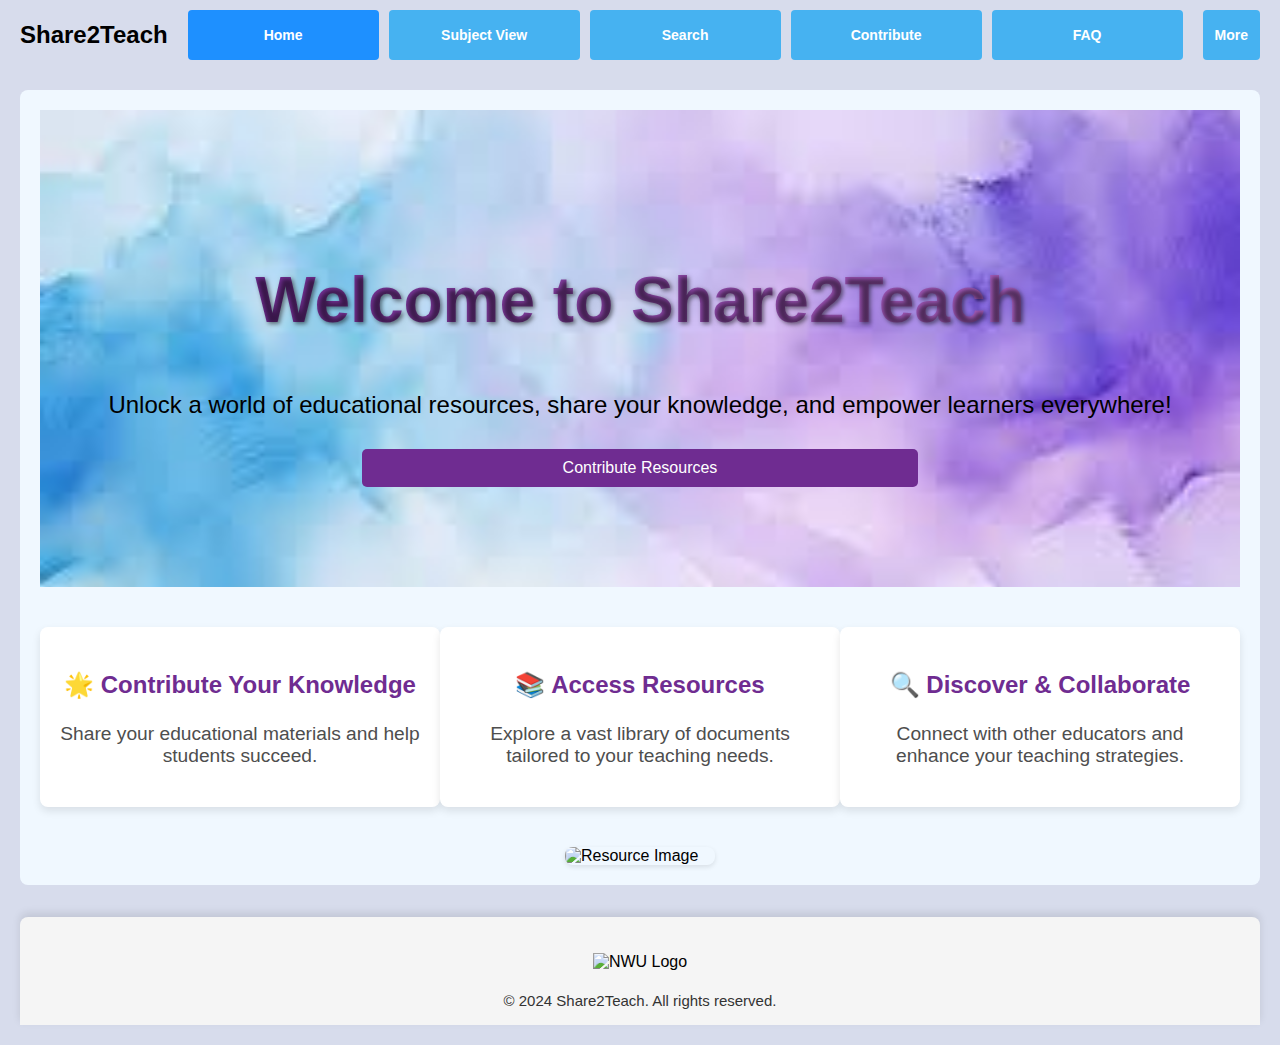
==== commit fb90988a: "Major changes" ====
--- a/Share2Teach/wwwroot/index.html
+++ b/Share2Teach/wwwroot/index.html
@@ -26,29 +26,35 @@
             <button class="tab-button" onclick="openTab(event, 'faq')">FAQ</button>
     
             <!-- Slide out tab for More button -->
-            <div class="more-tab">
-                <button class="tab-button">More</button>
-                <div class="slide-out-content">
-                    <a href="#otherOER">Other useful OER's</a>
-                    <a href="#selfDirectedLearning">Self-Directed Learning</a>
-                    <a href="#login" onclick="openTab(event, 'login')">Login</a>
-                    <a id="logout-btn" href="#" style="display: none;" onclick="performLogout()">Logout</a>
-                    <a href="#aboutUs" onclick="openTab(event, 'aboutUs')">About Us</a>
-            
-                    <!-- Profile Icon under More tab -->
-                    <div id="user-profile" style="display: none;">
-                        <div id="profile-icon" class="profile-icon">
-                            <span id="profile-name"></span>
-                        </div>
-                    </div>
-                </div>
-        </nav>
-
-        <div id="user-profile" style="display: none;">
-            <div id="profile-icon" class="profile-icon">
-                <span id="profile-name"></span>
-            </div>
-        </div>
+        <div class="more-tab">
+            <button class="tab-button">More</button>
+            <div class="slide-out-content">
+                <!-- Profile Section -->
+                <div class="profile-section" id="user-profile" style="display: none;">
+                    <div id="profile-icon" class="profile-icon">
+                        <span id="profile-initials"></span> 
+                    </div>
+                    <p class="profile-name" id="profile-name"></p>
+                    <p class="profile-id" id="profile-id"></p>
+                </div>
+
+                <!-- Middle Buttons -->
+                <a href="#login" id="login-btn" onclick="openTab(event, 'login')">Login</a>
+                <a href="#otherOER">Other useful OER's</a>
+                <a href="#selfDirectedLearning">Self-Directed Learning</a>
+                <div id="admin-links" style="display: none;">
+                    <a href="#moderate" id="moderate-link">Moderate</a>
+                    <a href="#reports" id="reports-link">Reports</a>
+                </div>
+                <a href="#aboutUs" onclick="openTab(event, 'aboutUs')">About Us</a>
+
+                <!-- Bottom Logout Button -->
+                <div class="bottom-link">
+                    <a id="logout-btn" href="#" style="display: none;" onclick="performLogout()">Log Out</a>
+                </div>
+            </div>
+        </div>
+
     </header>
     
     <div class="container">
@@ -96,8 +102,7 @@
         </div>
 
         <!-- This div will display the fetched document -->
-<div id="documentDisplay"></div>
-
+        <div id="documentDisplay"></div>
 
         <!-- Search Tab -->
         <div id="search" class="tab-content">
@@ -117,7 +122,7 @@
             </div>
             
             <!-- Report Modal -->
-            <div id="report-modal" class="modal">
+            <div id="report-modal" class="modal" style = "display: none;">
                 <div class="modal-content">
                     <span class="close" onclick="closeReportModal()">&times;</span>
                     <h2>Report Document</h2>
@@ -343,11 +348,20 @@
                     <img src="https://services.nwu.ac.za/sites/services.nwu.ac.za/files/files/designs-branding/NWU-Acronym-logo-acronym-RGB.png" alt="NWU Logo" class="nwu-logo-img">
                 </div>
             </div>
-
-    <footer class="footer">
-        <p>&copy; 2024 Share2Teach. All rights reserved.</p>
-    </footer>
-
-    <script src="script.js"></script>
-</body>
-</html>+        </div>
+
+        <!-- Footer outside the About Us section -->
+        <footer class="footer">
+            <div class="footer-content">
+                <div class="footer-logo">
+                    <img src="https://services.nwu.ac.za/sites/services.nwu.ac.za/files/files/designs-branding/NWU-Acronym-logo-acronym-RGB.png" alt="NWU Logo">
+                </div>
+                <div class="footer-text">
+                    © 2024 Share2Teach. All rights reserved.
+                </div>
+            </div>
+        </footer>
+
+        <script src="script.js"></script>
+    </body>
+</html>
--- a/Share2Teach/wwwroot/style.css
+++ b/Share2Teach/wwwroot/style.css
@@ -43,10 +43,11 @@
   text-align: center;
   color: white;
   font-weight: bold;
+  height: 50px
 }
 
 .tab-button:hover {
-  background-color: #87cefa;
+  background-color: #4a9acc;
 }
 
 .tab-button.active {
@@ -56,13 +57,12 @@
 /* More tab styles */
 .more-tab {
   position: relative;
-  flex: 0 0 auto;
   margin-left: 10px;
 }
 
 .more-tab .tab-button {
-  flex: 0 0 auto;
   width: auto;
+  cursor: pointer;
 }
 
 .slide-out-content {
@@ -70,29 +70,37 @@
   position: absolute;
   right: 0;
   top: 100%;
-  background-color: #f9f9f9;
-  box-shadow: 0px 8px 16px rgba(0,0,0,0.2);
+  background-color: #ffffff;
+  border: 1px solid #e0e0e0;
+  border-radius: 8px;
+  box-shadow: 0px 4px 8px rgba(0, 0, 0, 0.1);
   z-index: 1;
-  transition: transform 0.3s ease-in-out;
-  transform: translateX(100%);
+  width: 250px; /* Set width */
+  padding: 10px;
+  transition: opacity 0.3s ease-in-out, transform 0.3s ease-in-out;
+  opacity: 0;
+  transform: translateY(20px);
 }
 
 .more-tab:hover .slide-out-content {
   display: block;
-  transform: translateX(0);
+  opacity: 1;
+  transform: translateY(0);
 }
 
 .slide-out-content a {
-  color: black;
-  padding: 10px 20px;
+  color: #6a0dad; /* Purple text */
+  padding: 10px 0;
   text-decoration: none;
   display: block;
   white-space: nowrap;
+  font-size: 16px;
 }
 
 .slide-out-content a:hover {
-  background-color: #ddd;
-}
+  background-color: #f0f0f0;
+}
+
 
 /* Container and tab content styles remain the same */
 .container {
@@ -133,61 +141,6 @@
   box-shadow: 0 4px 12px rgba(0, 0, 0, 0.1); /* Slight shadow for depth */
 }
 
-/* Style for the forgot password form */
-.forgot-password-form,
-.reset-password-form {
-    margin-top: 20px;
-    max-width: 400px;
-    margin: auto;
-    padding: 20px;
-    border: 1px solid #ccc;
-    border-radius: 5px;
-    background-color: #ffffff; /* White background for the form */
-    box-shadow: 0 4px 12px rgba(0, 0, 0, 0.1); /* Slight shadow for depth */
-}
-
-/* Input styles for both forms */
-.forgot-password-form input,
-.reset-password-form input {
-    width: 100%; /* Full width input fields */
-    padding: 10px; /* Padding for input fields */
-    margin: 10px 0; /* Margin for spacing */
-    border: 1px solid #ccc; /* Light border */
-    border-radius: 4px; /* Slightly rounded corners */
-}
-
-/* Button styles for both forms */
-.forgot-password-form button,
-.reset-password-form button {
-    width: 100%; /* Full width button */
-    padding: 10px; /* Padding for buttons */
-    background-color: #4CAF50; /* Green background */
-    color: white; /* White text */
-    border: none; /* Remove border */
-    border-radius: 4px; /* Rounded corners */
-    cursor: pointer; /* Pointer cursor on hover */
-    transition: background-color 0.3s; /* Transition for hover effect */
-}
-
-/* Button hover effect */
-.forgot-password-form button:hover,
-.reset-password-form button:hover {
-    background-color: #45a049; /* Darker green on hover */
-}
-
-/* Error message style */
-.error-message {
-    color: red; /* Red for errors */
-    margin-top: 10px; /* Spacing above error message */
-}
-
-/* Success message style */
-.success-message {
-    color: green; /* Green for success messages */
-    margin-top: 10px; /* Spacing above success message */
-}
-
-
 .form-group {
   margin-bottom: 15px;
 }
@@ -295,28 +248,326 @@
 
 
 
+/* Container Styles */
 .subjects {
+    display: grid;
+    grid-template-columns: repeat(auto-fit, minmax(200px, 1fr));
+    gap: 24px;
+    padding: 24px;
+    max-width: 1400px;
+    margin: 0 auto;
+}
+
+/* Subject Block Styles */
+.subject-block {
+    background: white;
+    border-radius: 12px;
+    padding: 24px;
+    text-align: center;
+    transition: all 0.3s cubic-bezier(0.4, 0, 0.2, 1);
+    position: relative;
+    overflow: hidden;
+    box-shadow: 0 4px 6px rgba(0, 0, 0, 0.05);
+    display: flex;
+    flex-direction: column;
+    align-items: center;
+    justify-content: center;
+    min-height: 160px;
+}
+
+.subject-block-interactive {
+    cursor: pointer;
+}
+
+.subject-block-interactive:hover {
+    transform: translateY(-4px);
+    box-shadow: 0 8px 16px rgba(0, 0, 0, 0.1);
+}
+
+.subject-title {
+    font-size: 1.25rem;
+    font-weight: 600;
+    color: #2c3e50;
+    margin-bottom: 12px;
+}
+
+.document-count {
+    font-size: 0.875rem;
+    color: #64748b;
+    background: #f8fafc;
+    padding: 4px 12px;
+    border-radius: 16px;
+    margin-top: 8px;
+}
+
+/* Subject Block States */
+.has-documents {
+    background: linear-gradient(145deg, #ffffff, #f8fafc);
+    border: 1px solid #e2e8f0;
+}
+
+.has-documents:hover {
+    border-color: #93c5fd;
+    background: linear-gradient(145deg, #ffffff, #f0f9ff);
+}
+
+.no-documents {
+    background: linear-gradient(145deg, #f8fafc, #f1f5f9);
+    border: 1px solid #e2e8f0;
+    opacity: 0.8;
+}
+
+/* Container Styles */
+.documents-container {
+  max-width: 1400px;
+  margin: 0 auto;
+  padding: 1rem;
+  min-width: 300px; /* Ensures minimum width for content */
+}
+
+.documents-title {
+  text-align: center;
+  font-size: clamp(1.25rem, 4vw, 2rem); /* Responsive font size */
+  font-weight: 700;
+  color: #1a1a1a;
+  margin-bottom: 1.5rem;
+  padding: 0 1rem;
+}
+
+.documents-grid {
+  display: grid;
+  /* Adjusted minmax to handle smaller widths */
+  grid-template-columns: repeat(auto-fit, minmax(280px, 1fr));
+  gap: 1rem;
+  padding: 0.25rem;
+}
+
+/* Document Card Styles */
+.document-card {
+  background: white;
+  border-radius: 0.75rem;
+  border: 1px solid #e5e7eb;
+  overflow: hidden;
+  display: flex;
+  flex-direction: column;
+  transition: all 0.2s ease;
+  min-width: 0; /* Prevents overflow in flex containers */
+}
+
+.document-card:hover {
+  box-shadow: 0 4px 8px rgba(0, 0, 0, 0.1);
+  transform: translateY(-2px);
+}
+
+.document-header {
+  padding: 0.75rem 1rem;
+  border-bottom: 1px solid #e5e7eb;
+}
+
+.document-card-title {
+  font-size: 1rem;
+  font-weight: 600;
+  color: #1a1a1a;
+  margin: 0;
+  /* Prevent long titles from breaking layout */
+  overflow: hidden;
+  text-overflow: ellipsis;
+  white-space: nowrap;
+}
+
+.document-content {
+  padding: 0.75rem 1rem;
+  flex: 1;
+}
+
+/* Details Styling */
+.document-details {
+  margin-bottom: 0.75rem;
+}
+
+.detail-row {
+  display: grid;
+  grid-template-columns: minmax(70px, auto) 1fr;
+  gap: 0.5rem;
+  margin-bottom: 0.5rem;
+  /* Handle long content */
+  min-width: 0;
+}
+
+.detail-label {
+  font-weight: 600;
+  color: #4b5563;
+  font-size: 0.8125rem;
+  white-space: nowrap;
+}
+
+.detail-value {
+  color: #6b7280;
+  font-size: 0.8125rem;
+  /* Handle overflow */
+  overflow: hidden;
+  text-overflow: ellipsis;
+  white-space: nowrap;
+}
+
+/* Tags Styling */
+.document-tags {
   display: flex;
   flex-wrap: wrap;
-  justify-content: center; /* Center the subject blocks */
-  margin-top: 20px;
-}
-
-.subject-block {
-  background-color: #e7e7e7; /* Background color for subjects */
-  border: 1px solid #ccc;
-  border-radius: 5px;
-  padding: 20px;
-  margin: 10px;
-  width: 150px; /* Adjust width as needed */
+  gap: 0.375rem;
+  margin-top: 0.75rem;
+}
+
+.tag {
+  background: #dbeafe;
+  color: #1e40af;
+  padding: 0.25rem 0.5rem;
+  border-radius: 9999px;
+  font-size: 0.6875rem;
+  font-weight: 500;
+  transition: all 0.2s ease;
+  /* Prevent long tags from breaking layout */
+  max-width: 150px;
+  overflow: hidden;
+  text-overflow: ellipsis;
+  white-space: nowrap;
+}
+
+.tag:hover {
+  background: #bfdbfe;
+}
+
+/* Button Styles */
+.document-actions {
+  display: flex;
+  gap: 0.375rem;
+  padding: 0.75rem;
+  border-top: 1px solid #e5e7eb;
+  background: #f9fafb;
+  flex-wrap: wrap; /* Allow buttons to wrap on very narrow screens */
+}
+
+.button {
+  flex: 1;
+  min-width: 80px; /* Ensure buttons don't get too narrow */
+  display: inline-flex;
+  align-items: center;
+  justify-content: center;
+  gap: 0.375rem;
+  padding: 0.5rem;
+  border-radius: 0.375rem;
+  font-size: 0.75rem;
+  font-weight: 500;
+  transition: all 0.2s ease;
+  cursor: pointer;
+  border: 1px solid transparent;
+  white-space: nowrap;
+}
+
+/* Button icon styles */
+.button svg {
+  width: 14px;
+  height: 14px;
+  flex-shrink: 0;
+}
+
+.preview-button {
+  background: #3b82f6;
+  color: white;
+}
+
+.preview-button:hover {
+  background: #0a56d0;
+}
+
+.download-button {
+  background: white;
+  color: #1a1a1a;
+  border-color: #e5e7eb;
+  text-decoration: none;
+}
+
+.download-button:hover {
+  background: #218838;
+}
+
+.report-button {
+  background: #ef4444;
+  color: white;
+}
+
+.report-button:hover {
+  background: #dc2626;
+}
+
+/* No Documents Message */
+.no-documents-message {
   text-align: center;
-  transition: background-color 0.3s;
-}
-
-.subject-block:hover {
-  background-color: #d3d3d3; /* Change background on hover */
-  cursor: pointer; /* Pointer cursor on hover */
-}
+  padding: 2rem 1rem;
+  background: #f9fafb;
+  border-radius: 0.75rem;
+  color: #6b7280;
+  font-size: 0.875rem;
+}
+
+/* Responsive Adjustments */
+@media (max-width: 640px) {
+  .documents-container {
+      padding: 0.75rem;
+  }
+
+  .documents-grid {
+      grid-template-columns: 1fr;
+      gap: 0.75rem;
+  }
+
+  .document-content {
+      padding: 0.75rem;
+  }
+
+  .document-actions {
+      padding: 0.75rem;
+  }
+
+  .button {
+      padding: 0.375rem 0.5rem;
+  }
+}
+
+/* Medium screens */
+@media (min-width: 641px) and (max-width: 1024px) {
+  .documents-grid {
+      grid-template-columns: repeat(auto-fit, minmax(250px, 1fr));
+  }
+}
+
+/* Loading State */
+.loading {
+    opacity: 0.7;
+    pointer-events: none;
+    position: relative;
+}
+
+.loading::after {
+    content: "";
+    position: absolute;
+    top: 50%;
+    left: 50%;
+    width: 24px;
+    height: 24px;
+    margin: -12px 0 0 -12px;
+    border: 2px solid #2563eb;
+    border-top-color: transparent;
+    border-radius: 50%;
+    animation: loading-spinner 0.6s linear infinite;
+}
+
+@keyframes loading-spinner {
+    to {
+        transform: rotate(360deg);
+    }
+}
+
 
 #search-container {
   display: flex;
@@ -518,7 +769,97 @@
 #subjectView {
   background-color: #e6ffe6; /* Light Green for Subject View */
   border-radius: 8px; /* Rounded corners */
-  padding: 20px;
+  padding: 2rem;
+  max-width: 1200px;
+  margin: 0 auto;
+}
+
+/* General Styles */
+.subjects {
+  display: flex;
+  flex-wrap: wrap;
+  justify-content: center; /* Center align blocks */
+  gap: 20px; /* Space between blocks */
+  margin-top: 20px;
+}
+
+.subject-block {
+  background-color: #f5f5f5; /* Light background */
+  border-radius: 10px; /* Rounded corners */
+  box-shadow: 0 4px 8px rgba(0, 0, 0, 0.1); /* Subtle shadow */
+  padding: 20px; /* Inner spacing */
+  text-align: center; /* Center text */
+  width: 200px; /* Fixed width for uniform size */
+  font-family: 'Arial', sans-serif; /* Clean font */
+  font-size: 18px; /* Readable font size */
+  font-weight: bold;
+  color: #333; /* Darker text for contrast */
+  transition: transform 0.3s ease, background-color 0.3s ease; /* Smooth hover effect */
+  cursor: pointer;
+}
+
+/* Hover effect */
+.subject-block:hover {
+  transform: translateY(-5px);
+    box-shadow: 0 8px 15px rgba(0, 0, 0, 0.1);
+    background: linear-gradient(to bottom right, #3498db, #2980b9);
+    color: white;
+}
+
+/* Responsive layout for smaller screens */
+@media (max-width: 768px) {
+  .subject-block {
+      width: 150px; /* Reduce width for smaller screens */
+      padding: 15px;
+  }
+}
+
+html {
+  scroll-behavior: smooth;
+}
+
+body {
+  background-color: #d7dcec;
+}
+
+/* New Footer Styles */
+.footer {
+  background-color: #f5f5f5;
+  padding: 1rem;
+  margin-top: 2rem;
+  text-align: center;
+  border-radius: 8px 8px 0 0;
+  box-shadow: 0 -4px 8px rgba(0, 0, 0, 0.1);
+}
+
+.footer-content {
+  display: flex;
+  flex-direction: column;
+  align-items: center;
+  gap: 0.1rem;
+  max-width: 1000px;
+  margin: 0 auto;
+}
+
+.footer-logo img {
+  width: 100px; /* Adjust based on your NWU logo size */
+  height: auto;
+}
+
+.footer-text {
+  color: #333;
+  font-family: 'Arial', sans-serif;
+  font-size: 15px;
+}
+
+@media (max-width: 768px) {
+  .footer {
+    padding: 1.5rem;
+  }
+  
+  .footer-logo img {
+    width: 120px;
+  }
 }
 
 /* Search Section Styling */
@@ -979,36 +1320,41 @@
   box-sizing: border-box; /* Ensures padding does not overflow */
 }
 
-/* FAQ Modal Buttons Container */
+/* Modal Buttons Container */
 .faq-modal-buttons {
   display: flex;
   justify-content: space-between;
-  margin-top: 20px; /* Add space above the buttons */
-}
-
-/* Clear Button Styles */
-.faq-clear-btn {
-  padding: 10px 15px;
+  gap: 10px; /* Space between buttons */
+  margin-top: 20px;
+}
+
+/* Common styles for both buttons */
+.faq-clear-btn,
+.faq-submit-btn {
+  flex: 1; /* Make both buttons take equal space */
+  padding: 12px 20px;
   border: none;
   border-radius: 5px;
+  font-size: 16px;
+  font-weight: 500;
+  cursor: pointer;
+  transition: opacity 0.3s;
+  min-width: 120px; /* Ensure minimum width */
+}
+
+/* Clear button specific styles */
+.faq-clear-btn {
   background-color: #f44336;
   color: white;
-  cursor: pointer;
-  transition: opacity 0.3s;
-}
-
-/* Submit Button Styles */
+}
+
+/* Submit button specific styles */
 .faq-submit-btn {
-  padding: 10px 15px;
-  border: none;
-  border-radius: 5px;
   background-color: #4CAF50;
   color: white;
-  cursor: pointer;
-  transition: opacity 0.3s;
-}
-
-/* Hover Effect for Buttons */
+}
+
+/* Hover effects */
 .faq-clear-btn:hover,
 .faq-submit-btn:hover {
   opacity: 0.9;
@@ -1032,35 +1378,41 @@
 }
 
 /* Profile Icon Styling */
+.profile-section {
+  text-align: center;
+  margin-bottom: 15px;
+}
+
 .profile-icon {
-  display: flex;
-  align-items: center;
-  justify-content: center;
-  background-color: #4a90e2;
+  display: inline-block;
+  background-color: #a1f312;
   color: white;
-  padding: 10px;
   border-radius: 50%;
-  width: 40px;
-  height: 40px;
+  width: 60px;
+  height: 60px;
+  font-size: 24px;
+  line-height: 60px;
+  margin-bottom: 10px;
+  border: 2px solid #2980b9;
+}
+
+.profile-name {
+  font-size: 16px;
+  font-weight: bold;
+  color: #333;
+  margin: 0;
+}
+
+.profile-id {
+  font-size: 14px;
+  color: #888;
+  margin: 0;
+}
+
+.bottom-link {
+  border-top: 1px solid #e0e0e0;
+  padding-top: 10px;
   margin-top: 10px;
-  font-size: 14px;
-}
-
-
-#profile-name {
-  display: inline-block;
-  max-width: 40px;
-  text-align: center;
-  overflow: hidden;
-  text-overflow: ellipsis;
-  white-space: nowrap;
-}
-
-
-body {
-  font-family: Arial, sans-serif;
-  background-color: #f4f4f9; /* Light background for contrast */
-  color: #333; /* Dark text for readability */
 }
 
 .hero-section {
@@ -1236,3 +1588,51 @@
 .cta-button:hover {
   background-color: #218838;
 }
+
+.notification {
+  position: fixed;
+  left: 50%;
+  transform: translateX(-50%);
+  bottom: -100px;
+  padding: 15px 25px;
+  border-radius: 8px;
+  color: white;
+  font-weight: 500;
+  transition: all 0.3s ease-in-out;
+  z-index: 1000;
+  opacity: 0;
+  max-width: 350px;
+  box-shadow: 0 4px 12px rgba(0, 0, 0, 0.15);
+  text-align: center;
+}
+
+.notification.success {
+  background-color: #10B981;
+  border-left: 5px solid #059669;
+}
+
+.notification.error {
+  background-color: #EF4444;
+  border-left: 5px solid #DC2626;
+}
+
+.notification.warning {
+  background-color: #F59E0B;
+  border-left: 5px solid #D97706;
+}
+
+.notification.show {
+  bottom: 20px;
+  opacity: 1;
+}
+
+.progress-bar {
+  position: absolute;
+  bottom: 0;
+  left: 0;
+  height: 3px;
+  background-color: rgba(255, 255, 255, 0.7);
+  width: 100%;
+  transform-origin: left;
+}
+
